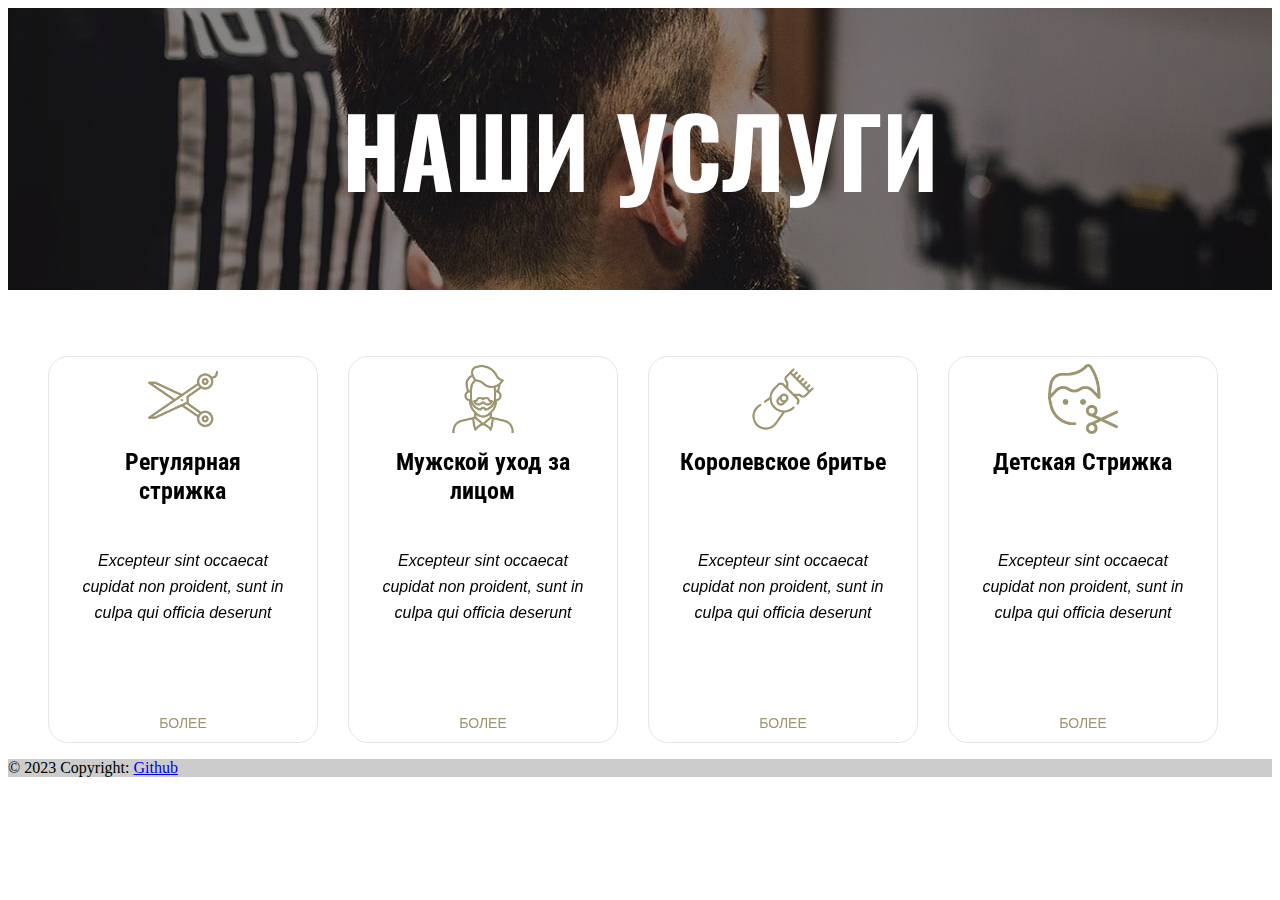
==== template_01/index.html @ ab354776 "HTML/CSS" ====
<!doctype html>
<html lang="ru">

<head>
  <title>Title</title>
  <!-- Required meta tags -->
  <meta charset="utf-8">
  <meta name="viewport" content="width=device-width, initial-scale=1, shrink-to-fit=no">
  <!-- Bootstrap CSS v5.2.1 -->
  <link href="https://cdn.jsdelivr.net/npm/bootstrap@5.2.1/dist/css/bootstrap.min.css" rel="stylesheet"
    integrity="sha384-iYQeCzEYFbKjA/T2uDLTpkwGzCiq6soy8tYaI1GyVh/UjpbCx/TYkiZhlZB6+fzT" crossorigin="anonymous">
  <link rel="stylesheet" href="css/hover.css">
  <link rel="stylesheet" href="css/style.css">
  <link rel="preconnect" href="https://fonts.googleapis.com">
<link rel="preconnect" href="https://fonts.gstatic.com" crossorigin>
<link href="https://fonts.googleapis.com/css2?family=Roboto+Condensed:wght@700&display=swap" rel="stylesheet">
<link rel="preconnect" href="https://fonts.googleapis.com">
<link rel="preconnect" href="https://fonts.gstatic.com" crossorigin>
<link href="https://fonts.googleapis.com/css2?family=Oswald:wght@700&display=swap" rel="stylesheet">
</head>

<body>
  <header>
  </header>
  <main>
  <section class="hero">
    <h2 class="text-hero">НАШИ УСЛУГИ</h2>
  </section>
  
  <section class="section-info">
    <div class="container">
      <ul class="section-info-list">
        <li class="section-info-item hvr-fade">
          <img class="section-info-icon" src="img/1.png" alt="">
          <h3 class="section-info-title">Регулярная стрижка</h2>
          <p class="section-info-description">Excepteur sint occaecat cupidat non proident, sunt in culpa qui officia deserunt</p>
          <a href="" class="section-info-about">более</a>
      </li>
      <li class="section-info-item hvr-fade">
        <img class="section-info-icon" src="img/2.png" alt="">
        <h3 class="section-info-title">Мужской уход за лицом</h2>
        <p class="section-info-description">Excepteur sint occaecat cupidat non proident, sunt in culpa qui officia deserunt</p>
        <a href="" class="section-info-about">более</a>
    </li>
    <li class="section-info-item hvr-fade">
      <img class="section-info-icon" src="img/3.png" alt="">
      <h3 class="section-info-title">Королевское бритье</h2>
      <p class="section-info-description">Excepteur sint occaecat cupidat non proident, sunt in culpa qui officia deserunt</p>
      <a href="" class="section-info-about">более</a>
  </li>
</li>
  <li class="section-info-item hvr-fade">
  <img class="section-info-icon" src="img/4.png" alt="">
  <h3 class="section-info-title">Детская Стрижка</h2>
  <p class="section-info-description">Excepteur sint occaecat cupidat non proident, sunt in culpa qui officia deserunt</p>
  <a href="" class="section-info-about">более</a>
  </li>
    </ul>
  </div>
  </section>
  </main>
  <footer class="bg-dark text-center text-white">
    <!-- Copyright -->
    <div class="text-center p-3" style="background-color: rgba(0, 0, 0, 0.2);">
      © 2023 Copyright:
      <a class="text-white" href="https://github.com/viktorsalivan">Github</a>
    </div>
    <!-- Copyright -->
  </footer>
  <!-- Bootstrap JavaScript Libraries -->
  <script src="https://cdn.jsdelivr.net/npm/@popperjs/core@2.11.6/dist/umd/popper.min.js"
    integrity="sha384-oBqDVmMz9ATKxIep9tiCxS/Z9fNfEXiDAYTujMAeBAsjFuCZSmKbSSUnQlmh/jp3" crossorigin="anonymous">
  </script>

  <script src="https://cdn.jsdelivr.net/npm/bootstrap@5.2.1/dist/js/bootstrap.min.js"
    integrity="sha384-7VPbUDkoPSGFnVtYi0QogXtr74QeVeeIs99Qfg5YCF+TidwNdjvaKZX19NZ/e6oz" crossorigin="anonymous">
  </script>
</body>

</html>
---- template_01/css/style.css ----
/* Main */
*{
    box-sizing: border-box;
}

.h2{
    margin-block-start: 0.83em;
    margin-block-end: 0.83em;
    margin-inline-start: 0px;
    margin-inline-end: 0px;
}

/* Hero */
.hero{
    display: flex;
    justify-content: center;
    flex-direction: column;
    min-height: 282px;
    margin-top: 0;
    margin-bottom: 0;
    background-image: linear-gradient(0deg, rgba(0,0,0,0.4), rgba(0,0,0,0.4)),url('../img/header.jpg');
    background-position: 50% 50%;
}

.text-hero{
    font: 700 96px / 105.6px Oswald, sans-serif;
    text-transform: uppercase;    
    text-align: center;
    color: white;
}

/* section-info */

.section-info{
    padding-top: 50px;
}

.section-info-list{
    display: flex; 
}

.section-info-item{
    display: flex;
    flex-direction: column;
    align-items: center;
    justify-content: space-between;
    border: 1.6px solid #e4e4e4;
    border-radius: 20px;
    width: 270px;
    height: 387px;
    text-align: center;
}

.section-info-item:not(:last-child) {
    margin-right: 30px;
}

.section-info-icon{
    width: 70px;
    height: 70px;
    margin: auto;
    transition: color ease-in-out;
}

.section-info-title{
    font: 700 24px / 28.8px "Roboto Condensed", sans-serif;
    line-height: 1.2;
    text-align: center;
    margin: auto;
    height: 76.8px;
    width: 206.8px;
    transition: color  ease-in-out;
}

.section-info-description
{
    font: italic 16px / 25.6px "Open Sans", sans-serif;
    line-height: 1.6;
    margin-bottom: 80px;
    width: 206.8px;
    height: 76.8px;
    transition: color  ease-in-out;
}

.section-info-about{
    display: table;
    color: rgb(157, 149, 112);
    font: 500 14px / 22.4px "Open Sans", sans-serif;
    text-align: center;
    text-decoration: none solid rgb(157, 149, 112);
    text-emphasis-color: rgb(157, 149, 112);
    text-size-adjust: 100%;
    text-transform: uppercase;
    width: 50.2px;
    margin: auto;
}


/* Footer */
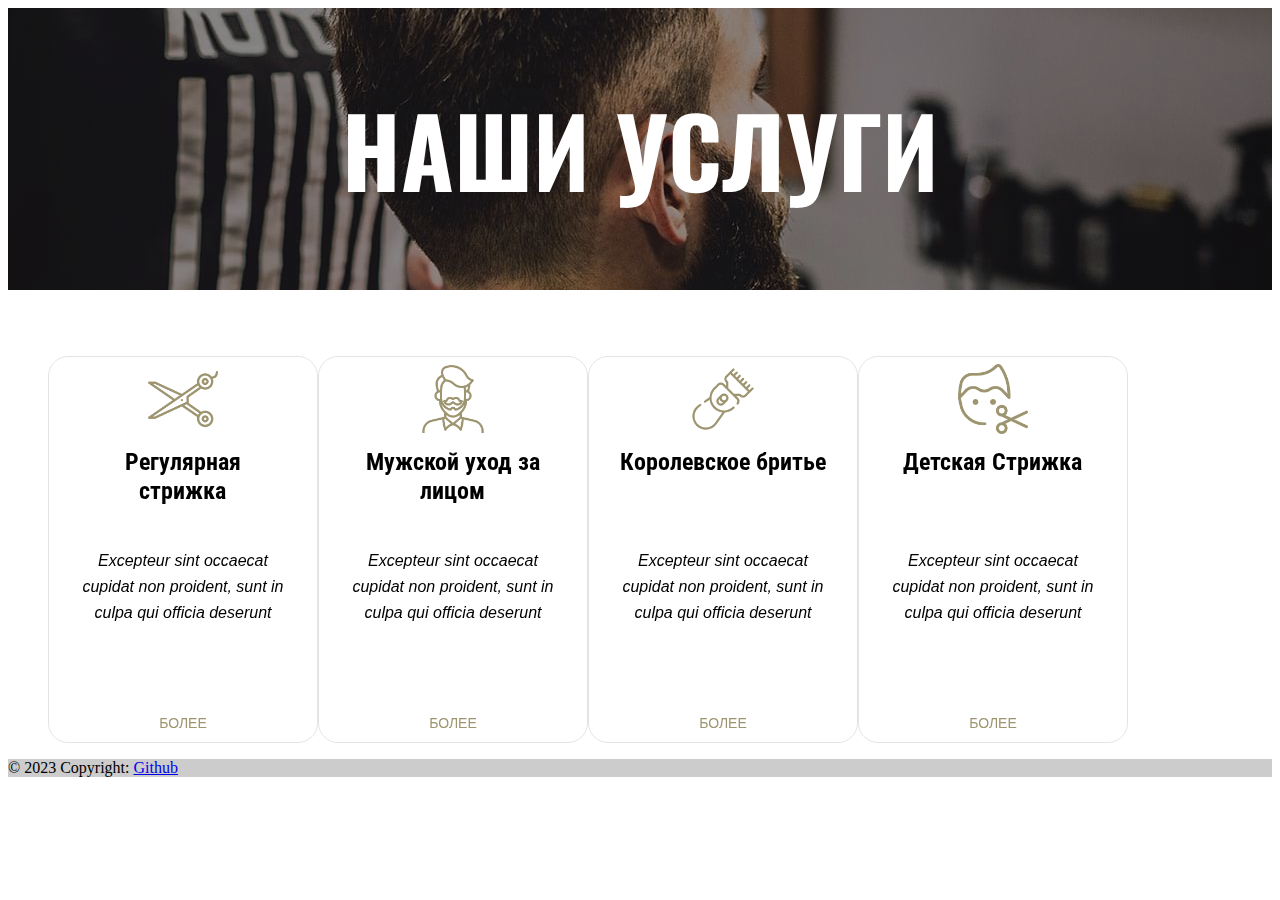
==== commit 2e832a3a: "HTML/CSS" ====
--- a/template_01/index.html
+++ b/template_01/index.html
@@ -29,32 +29,40 @@
   
   <section class="section-info">
     <div class="container">
-      <ul class="section-info-list">
-        <li class="section-info-item hvr-fade">
+      <ul class="section-info-list row">
+        <li class="col-lg-3 p-3">
+          <div class="section-info-item hvr-fade">
           <img class="section-info-icon" src="img/1.png" alt="">
           <h3 class="section-info-title">Регулярная стрижка</h2>
           <p class="section-info-description">Excepteur sint occaecat cupidat non proident, sunt in culpa qui officia deserunt</p>
           <a href="" class="section-info-about">более</a>
+          </div>
       </li>
-      <li class="section-info-item hvr-fade">
-        <img class="section-info-icon" src="img/2.png" alt="">
-        <h3 class="section-info-title">Мужской уход за лицом</h2>
+      <li class="col-lg-3 p-3">
+        <div class="section-info-item hvr-fade">
+          <img class="section-info-icon" src="img/2.png" alt="">
+          <h3 class="section-info-title">Мужской уход за лицом</h2>
+          <p class="section-info-description">Excepteur sint occaecat cupidat non proident, sunt in culpa qui officia deserunt</p>
+          <a href="" class="section-info-about">более</a>
+        </div>
+    </li>
+    <li class="col-lg-3 p-3">
+      <div class="section-info-item hvr-fade">
+        <img class="section-info-icon" src="img/3.png" alt="">
+        <h3 class="section-info-title">Королевское бритье</h2>
         <p class="section-info-description">Excepteur sint occaecat cupidat non proident, sunt in culpa qui officia deserunt</p>
         <a href="" class="section-info-about">более</a>
-    </li>
-    <li class="section-info-item hvr-fade">
-      <img class="section-info-icon" src="img/3.png" alt="">
-      <h3 class="section-info-title">Королевское бритье</h2>
+      </div>
+  </li>
+</li>
+  <li class="col-lg-3 p-3">
+    <div class="section-info-item hvr-fade">
+      <img class="section-info-icon" src="img/4.png" alt="">
+      <h3 class="section-info-title">Детская Стрижка</h2>
       <p class="section-info-description">Excepteur sint occaecat cupidat non proident, sunt in culpa qui officia deserunt</p>
       <a href="" class="section-info-about">более</a>
-  </li>
-</li>
-  <li class="section-info-item hvr-fade">
-  <img class="section-info-icon" src="img/4.png" alt="">
-  <h3 class="section-info-title">Детская Стрижка</h2>
-  <p class="section-info-description">Excepteur sint occaecat cupidat non proident, sunt in culpa qui officia deserunt</p>
-  <a href="" class="section-info-about">более</a>
-  </li>
+      </li>
+    </div>
     </ul>
   </div>
   </section>
--- a/template_01/css/style.css
+++ b/template_01/css/style.css
@@ -1,9 +1,9 @@
 /* Main */
-*{
+* {
     box-sizing: border-box;
 }
 
-.h2{
+.h2 {
     margin-block-start: 0.83em;
     margin-block-end: 0.83em;
     margin-inline-start: 0px;
@@ -11,35 +11,35 @@
 }
 
 /* Hero */
-.hero{
+.hero {
     display: flex;
     justify-content: center;
     flex-direction: column;
     min-height: 282px;
     margin-top: 0;
     margin-bottom: 0;
-    background-image: linear-gradient(0deg, rgba(0,0,0,0.4), rgba(0,0,0,0.4)),url('../img/header.jpg');
+    background-image: linear-gradient(0deg, rgba(0, 0, 0, 0.4), rgba(0, 0, 0, 0.4)), url('../img/header.jpg');
     background-position: 50% 50%;
 }
 
-.text-hero{
+.text-hero {
     font: 700 96px / 105.6px Oswald, sans-serif;
-    text-transform: uppercase;    
+    text-transform: uppercase;
     text-align: center;
     color: white;
 }
 
 /* section-info */
-
-.section-info{
+.section-info {
     padding-top: 50px;
 }
 
-.section-info-list{
-    display: flex; 
+.section-info-list {
+    display: flex;
+    list-style: none;
 }
 
-.section-info-item{
+.section-info-item {
     display: flex;
     flex-direction: column;
     align-items: center;
@@ -55,34 +55,33 @@
     margin-right: 30px;
 }
 
-.section-info-icon{
+.section-info-icon {
     width: 70px;
     height: 70px;
     margin: auto;
     transition: color ease-in-out;
 }
 
-.section-info-title{
+.section-info-title {
     font: 700 24px / 28.8px "Roboto Condensed", sans-serif;
     line-height: 1.2;
     text-align: center;
     margin: auto;
     height: 76.8px;
     width: 206.8px;
-    transition: color  ease-in-out;
+    transition: color ease-in-out;
 }
 
-.section-info-description
-{
+.section-info-description {
     font: italic 16px / 25.6px "Open Sans", sans-serif;
     line-height: 1.6;
     margin-bottom: 80px;
     width: 206.8px;
     height: 76.8px;
-    transition: color  ease-in-out;
+    transition: color ease-in-out;
 }
 
-.section-info-about{
+.section-info-about {
     display: table;
     color: rgb(157, 149, 112);
     font: 500 14px / 22.4px "Open Sans", sans-serif;
@@ -95,6 +94,4 @@
     margin: auto;
 }
 
-
-/* Footer */
-
+/* Footer */